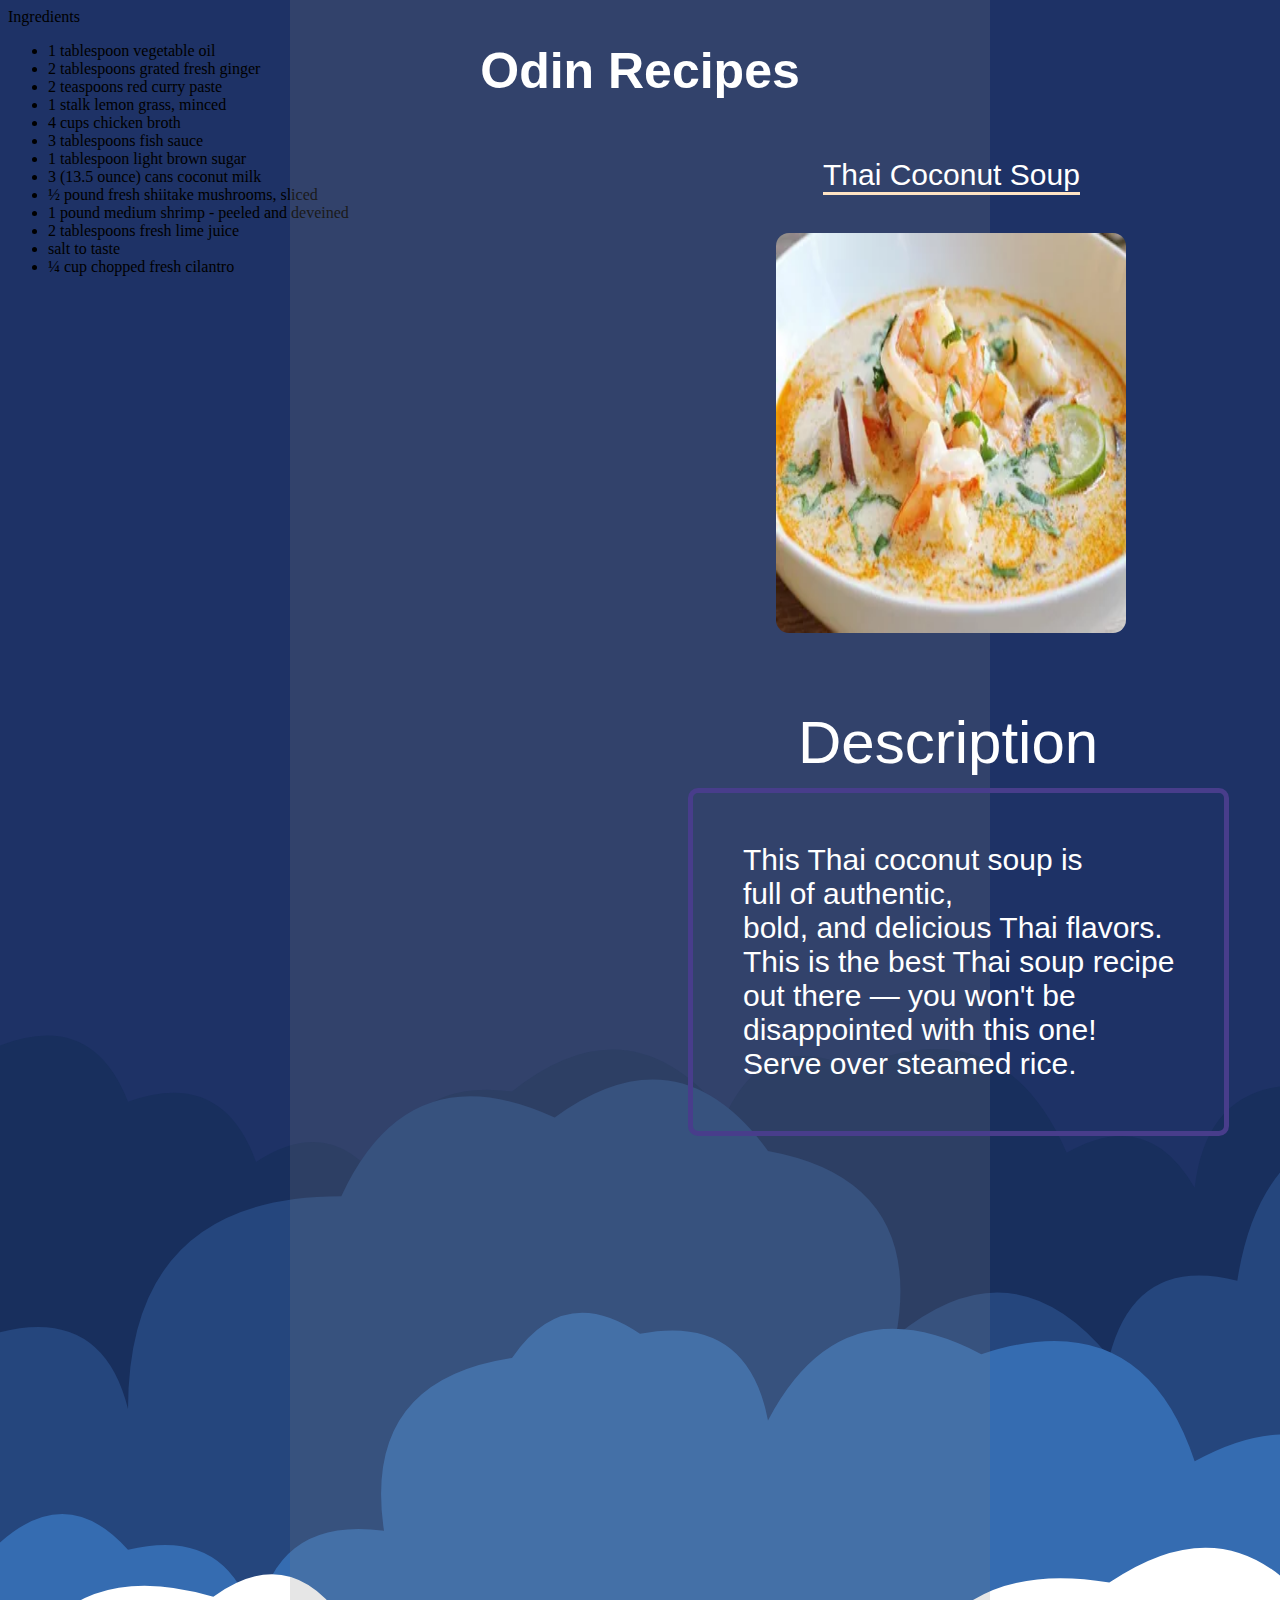
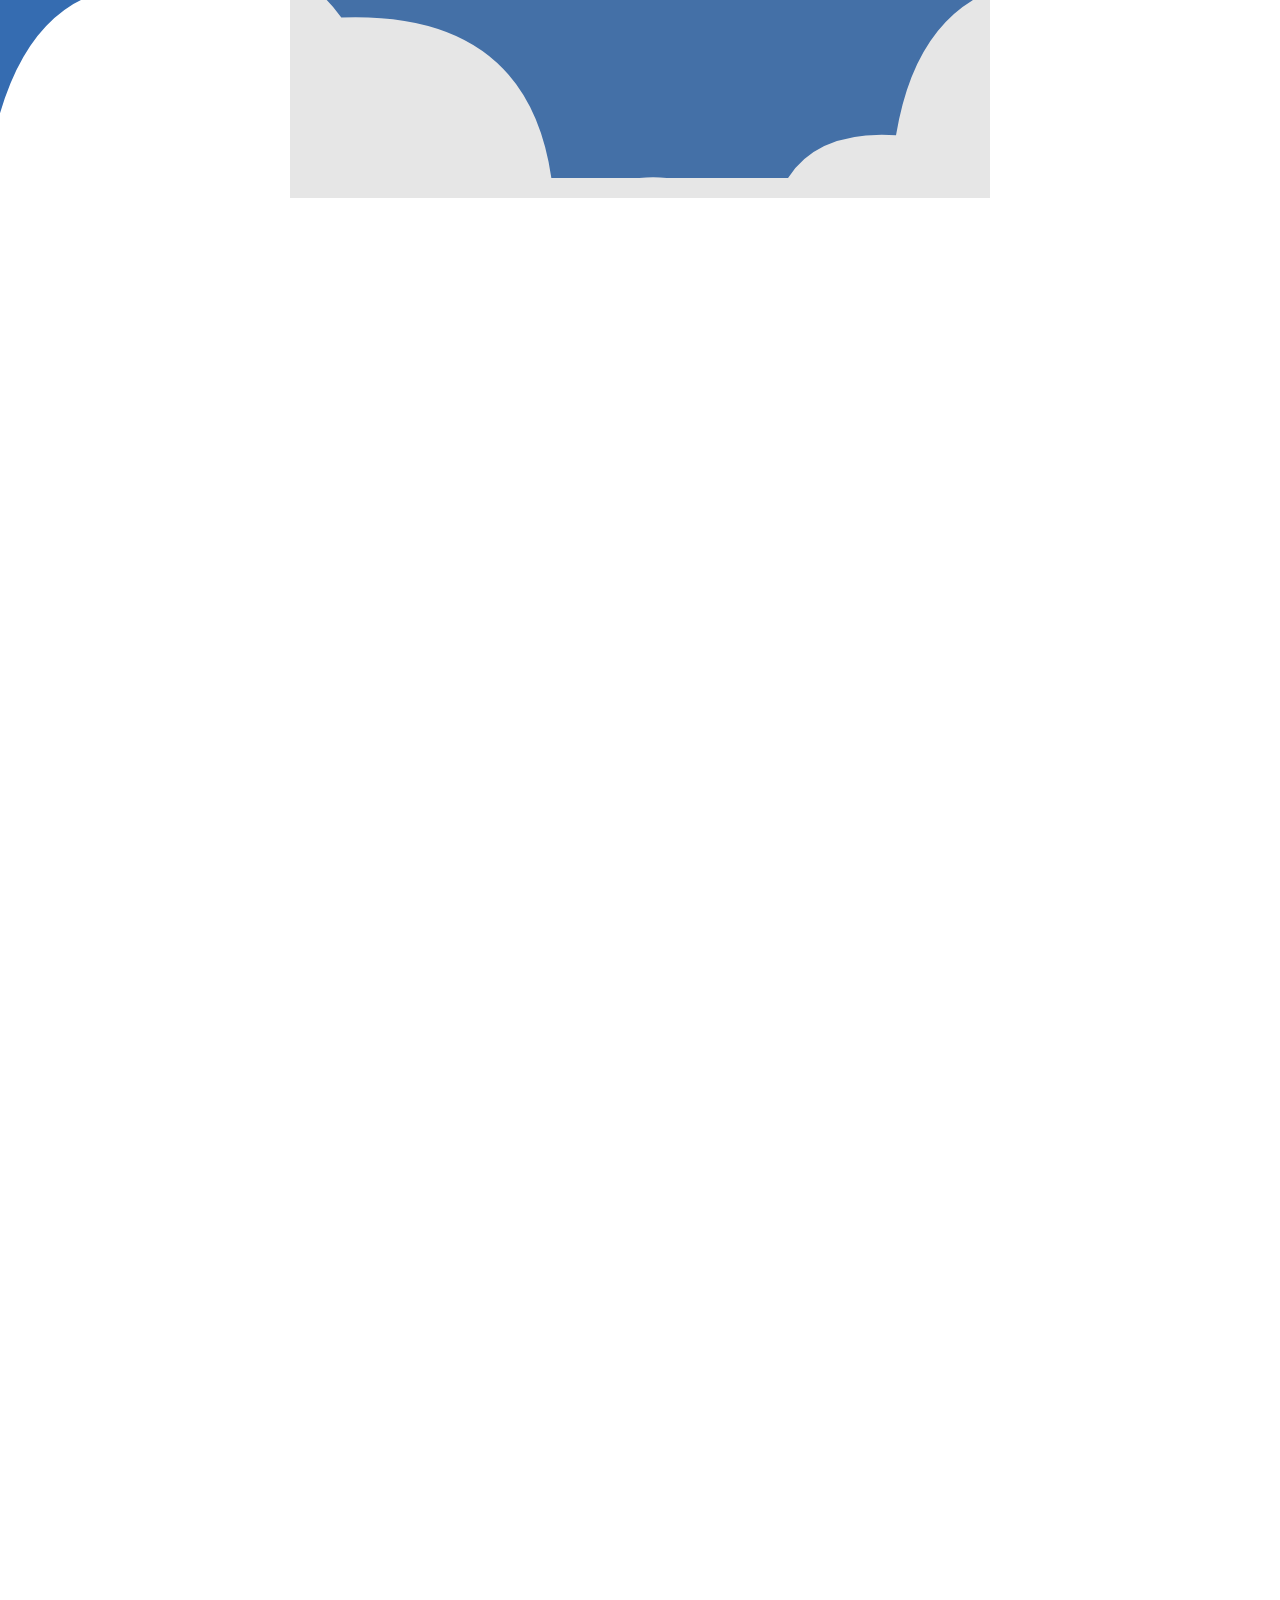
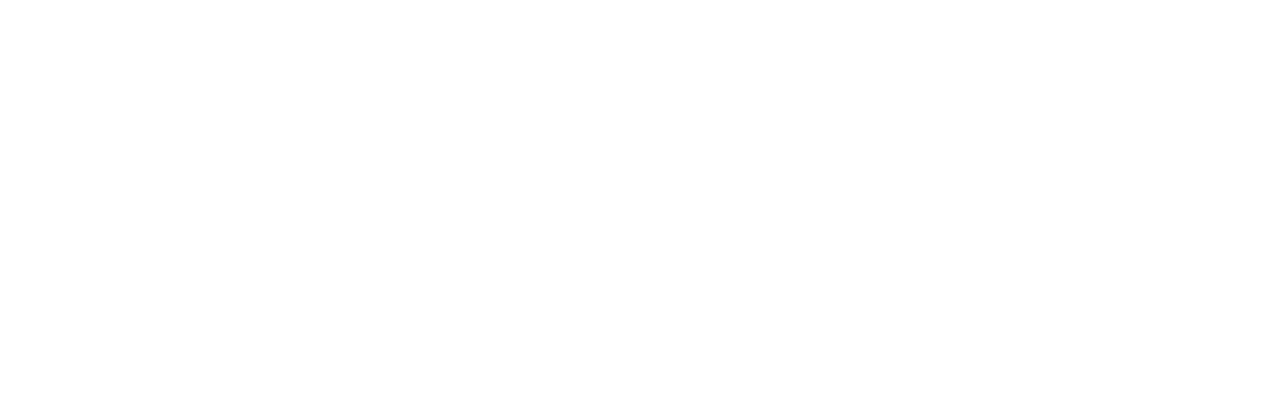
==== coconut_soup.html @ d18bf5b4 "Fixed almost everything" ====
<!DOCTYPE html>
<html lang="en">
<head>
    <meta charset="UTF-8">
    <meta http-equiv="X-UA-Compatible" content="IE=edge">
    <meta name="viewport" content="width=device-width, initial-scale=1.0">
    <title>Thai Coconut Soup</title>
    <link rel="stylesheet" href="styles.css">
    <script src="script.js"></script>
</head>
<body>
    <a href="index.html"><h1 id="h1">Odin Recipes</h1></a>
    <div class="titleSoup">Thai Coconut Soup</div>
    <img src="soup.jpg" class="imageSoup">
    <div class="DTitle">Description</div>
    <div class="description">This Thai coconut soup is <br>full of authentic,<br>
        bold, and delicious Thai flavors.<br> This is the best Thai soup recipe <br>out there —
        you won't be <br>disappointed with this one!<br> Serve over steamed rice.
    </div>
    <div class="bkg"></div>
    <div class="LTitle">Ingredients</div>
    <ul class="listSoup">
        <li>1 tablespoon vegetable oil</li>
        <li>2 tablespoons grated fresh ginger</li>
        <li>2 teaspoons red curry paste</li>
        <li>1 stalk lemon grass, minced</li>
        <li>4 cups chicken broth</li>
        <li>3 tablespoons fish sauce</li>
        <li>1 tablespoon light brown sugar</li>
        <li>3 (13.5 ounce) cans coconut milk</li>
        <li>½ pound fresh shiitake mushrooms, sliced</li>
        <li>1 pound medium shrimp - peeled and deveined</li>
        <li>2 tablespoons fresh lime juice</li>
        <li>salt to taste</li>
        <li>¼ cup chopped fresh cilantro</li>
    </ul>
</body>
</html>
---- styles.css ----
body{
   /* background: rgb(2,0,36);
    background: linear-gradient(180deg, rgba(2,0,36,1) 0%, rgba(121,9,9,1) 200%);
    /*background-color:red;*/
    background-size:200%;
    background-repeat: no-repeat;
    background-image:url("Cloudy.svg")
}
html, body{
    height:200%;
    
}
.titluDIV{
    position:relative;
    text-align: center;
}
#h1{
    color:white;
    font-family:Verdana, Geneva, Tahoma, sans-serif;
    font-size:50px;
    position:absolute;
    left:50%;
    transform: translateX(-50%);
    z-index:6;
}
#h1 a{
    display:inline-block;
}
a{
    color:white;
    text-decoration: none;
}
.image-container{
    display: block;
    box-sizing: border-box;
}

.soup{
    border-radius:18px;
    border-color: gray;
    width: 350px;
    height: 400px;
    transition: transform 0.5s ease;
    margin-left:277px;
}

.salmon {
    border-radius: 18px;
    border-color: gray;
    width: 350px;
    height: 400px;
    transition: transform 0.5s ease;
    margin-top:300px;
    margin-left:138px;
    float:center;
}

.curry{
    border-radius:18px;
    border-color: gray;
    width: 350px;
    height: 400px;
    margin-left:148px;
    transition: transform 0.5s ease;
}

.soup:hover{
    transform: scale(1.2);
    animation-delay:0.5ms;
}
.salmon:hover{
    transform: scale(1.2);
    animation-delay:0.5ms;
}
.curry:hover{
    transform: scale(1.2);
    animation-delay:0.5ms;
}

.soupp{
    color:white;
    font-family:Verdana, Geneva, Tahoma, sans-serif;
    font-size:30px;
    margin-top:-490px;
    margin-left:310px;
    position:absolute;
    text-align: center;
}

.salmonp{
    color:white;
    font-family:Verdana, Geneva, Tahoma, sans-serif;
    font-size:30px;
    position:absolute;
    margin-top:-490px;
    margin-left:795px;
}

.curryp{
    color:white;
    font-family:Verdana, Geneva, Tahoma, sans-serif;
    font-size:30px;
    position:absolute;
    margin-top:-490px;
    margin-left:1299px;
}

.titleSoup{
    color:white;
    font-family:Verdana, Geneva, Tahoma, sans-serif;
    font-size:30px;
    position:absolute;
    margin-top:150px;
    margin-left:815px;
    border-bottom-style: solid;
    border-bottom-width:3px;
    border-bottom-color:bisque;
    z-index:6;
    float:center;
}

.description{
    color:white;
    font-family:Verdana, Geneva, Tahoma, sans-serif;
    font-size:30px;
    position:absolute;
    margin-top: 780px;
    margin-left: 680px;
    border-style:solid;
    border-width:5px;
    border-color:darkslateblue;
    border-radius:10px;
    padding:50px;
    z-index:6;
}

.imageSoup{
    border-radius:18px;
    border-color: gray;
    padding:5px;
    width: 350px;
    height: 400px;
    position:absolute;
    margin-top:220px;
    margin-left:763px;
    transition: transform 0.5s ease;
    z-index:6;
    
}

.DTitle{
    color:white;
    font-family:Verdana, Geneva, Tahoma, sans-serif;
    font-size:60px;
    position:absolute;
    margin-top: 700px;
    margin-left: 790px;
    z-index:6;
}
.bkg{
    background-color: gray;
    opacity:0.2;
    width:700px;
    height: 200%;
    z-index:5;
    margin-top:-10px;
    position:absolute;
    left:50%;
    transform: translateX(-50%);
}
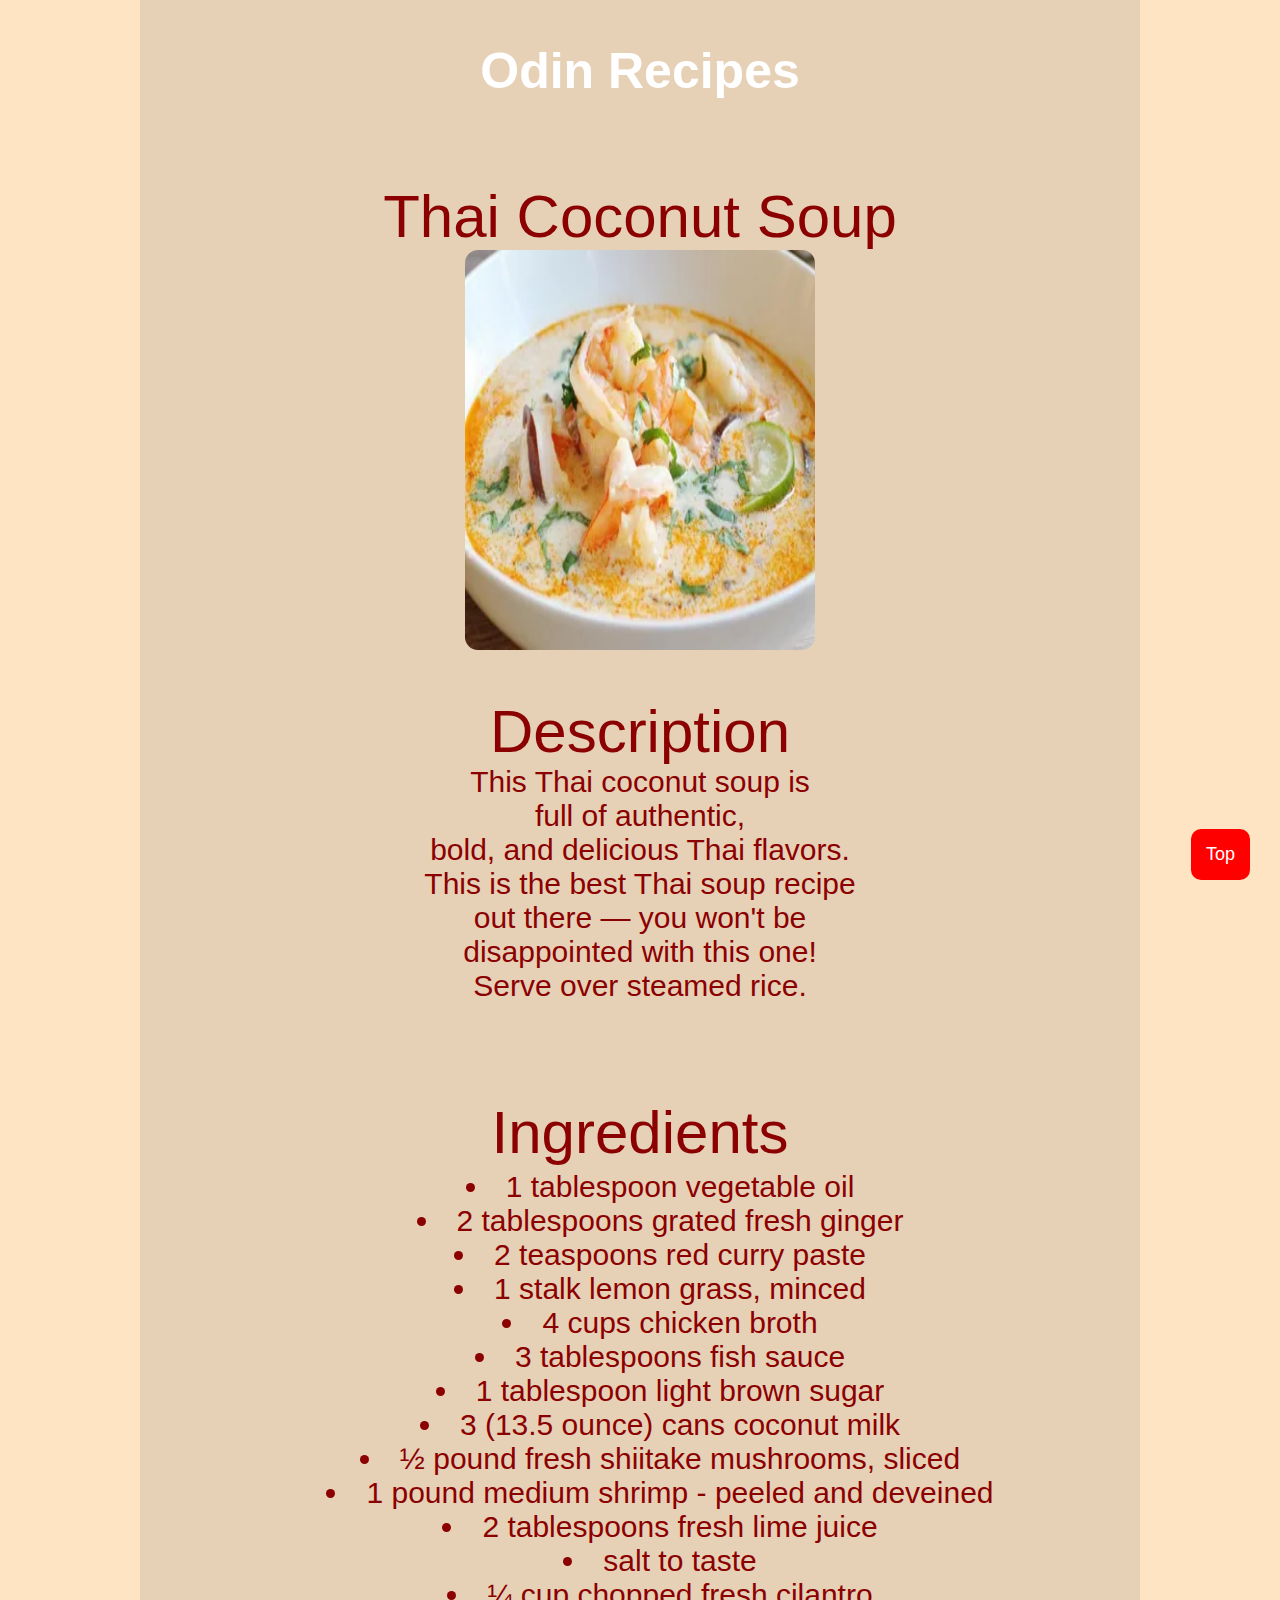
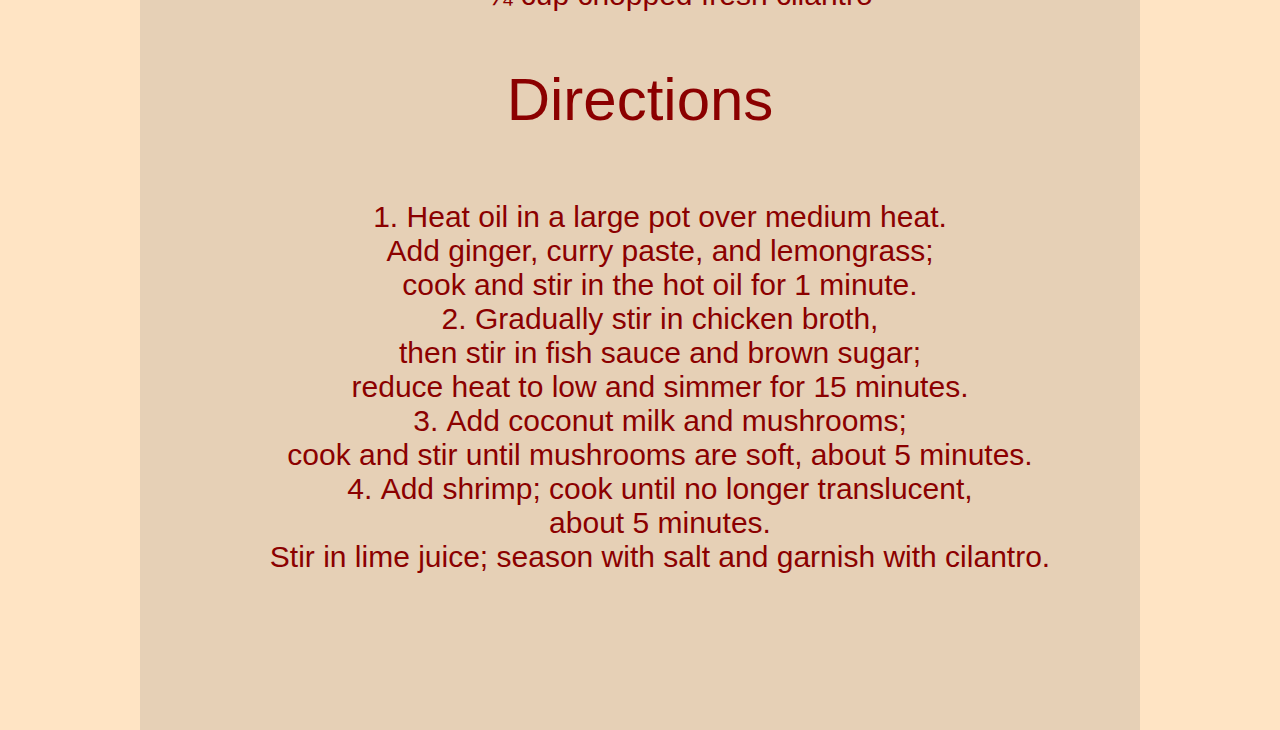
==== commit 5b5e95af: "Centered items" ====
--- a/coconut_soup.html
+++ b/coconut_soup.html
@@ -34,5 +34,13 @@
         <li>salt to taste</li>
         <li>¼ cup chopped fresh cilantro</li>
     </ul>
+    <div class="directSoup">Directions</div>
+    <ol class="stepsSoup">
+        <li>Heat oil in a large pot over medium heat. <br>Add ginger, curry paste, and lemongrass;<br> cook and stir in the hot oil for 1 minute.</li>
+        <li>Gradually stir in chicken broth,<br> then stir in fish sauce and brown sugar;<br> reduce heat to low and simmer for 15 minutes.</li>
+        <li>Add coconut milk and mushrooms;<br> cook and stir until mushrooms are soft, about 5 minutes.</li>
+        <li>Add shrimp; cook until no longer translucent, <br>about 5 minutes.<br> Stir in lime juice; season with salt and garnish with cilantro.</li>
+    </ol>
+    <button id="butonscrollsoup" onclick="topFunction()">Top</button>
 </body>
 </html>--- a/styles.css
+++ b/styles.css
@@ -1,13 +1,10 @@
 body{
-   /* background: rgb(2,0,36);
-    background: linear-gradient(180deg, rgba(2,0,36,1) 0%, rgba(121,9,9,1) 200%);
-    /*background-color:red;*/
+    background-color: bisque;
     background-size:200%;
     background-repeat: no-repeat;
-    background-image:url("Cloudy.svg")
 }
 html, body{
-    height:200%;
+    height:160%;
     
 }
 .titluDIV{
@@ -78,17 +75,16 @@
 }
 
 .soupp{
-    color:white;
+    color:darkred;
     font-family:Verdana, Geneva, Tahoma, sans-serif;
     font-size:30px;
     margin-top:-490px;
     margin-left:310px;
     position:absolute;
-    text-align: center;
 }
 
 .salmonp{
-    color:white;
+    color:darkred;
     font-family:Verdana, Geneva, Tahoma, sans-serif;
     font-size:30px;
     position:absolute;
@@ -97,7 +93,7 @@
 }
 
 .curryp{
-    color:white;
+    color:darkred;
     font-family:Verdana, Geneva, Tahoma, sans-serif;
     font-size:30px;
     position:absolute;
@@ -106,65 +102,246 @@
 }
 
 .titleSoup{
-    color:white;
-    font-family:Verdana, Geneva, Tahoma, sans-serif;
-    font-size:30px;
-    position:absolute;
-    margin-top:150px;
-    margin-left:815px;
-    border-bottom-style: solid;
-    border-bottom-width:3px;
-    border-bottom-color:bisque;
-    z-index:6;
-    float:center;
+    color:darkred;
+    font-family:Verdana, Geneva, Tahoma, sans-serif;
+    font-size:60px;
+    position:absolute;
+    top: 45%;
+    bottom: 0;
+    left: 0;
+    right: 0;
+    margin: auto;
+    z-index:6;
+    text-align: center;
+    display:block;
+    transform: translateY(-45%);
 }
 
 .description{
-    color:white;
-    font-family:Verdana, Geneva, Tahoma, sans-serif;
-    font-size:30px;
-    position:absolute;
-    margin-top: 780px;
-    margin-left: 680px;
-    border-style:solid;
-    border-width:5px;
-    border-color:darkslateblue;
-    border-radius:10px;
+    color:darkred;
+    font-family:Verdana, Geneva, Tahoma, sans-serif;
+    font-size:30px;
+    position:absolute;
+    margin: auto;
+    top:90%;
+    bottom:0;
+    left:0;
+    right:0;
+    display:block;
+    transform: translateY(-90%);
+    text-align: center;
     padding:50px;
     z-index:6;
 }
 
-.imageSoup{
-    border-radius:18px;
-    border-color: gray;
-    padding:5px;
-    width: 350px;
-    height: 400px;
-    position:absolute;
-    margin-top:220px;
-    margin-left:763px;
-    transition: transform 0.5s ease;
-    z-index:6;
-    
-}
+.imageSoup {
+    border-radius: 18px;
+    border-color: gray;
+    padding: 5px;
+    width: 350px;
+    height: 400px;
+    position: absolute;
+    top: 0;
+    bottom: 0;
+    left: 0;
+    right: 0;
+    margin: auto;
+    transition: transform 0.5s ease;
+    z-index: 6;
+    text-align: center;
+    display: block;
+  }
 
 .DTitle{
-    color:white;
-    font-family:Verdana, Geneva, Tahoma, sans-serif;
-    font-size:60px;
-    position:absolute;
-    margin-top: 700px;
-    margin-left: 790px;
-    z-index:6;
+    color:darkred;
+    font-family:Verdana, Geneva, Tahoma, sans-serif;
+    font-size:60px;
+    position:absolute;
+    margin:auto;
+    top:88%;
+    bottom:0;
+    left:0;
+    right:0;
+    text-align: center;
+    display:block;
+    z-index:6;
+    transform: translateY(-88%);
 }
 .bkg{
     background-color: gray;
     opacity:0.2;
-    width:700px;
-    height: 200%;
+    width:1000px;
+    height: 260%;
     z-index:5;
     margin-top:-10px;
     position:absolute;
+    display:block;
+    top:0;
+    right:0;
+    bottom:0;
     left:50%;
     transform: translateX(-50%);
-}+}
+.LTitle{
+    position:absolute;
+    display:block;
+    z-index:6;
+    text-align: center;
+    transform: translateY(-122%);
+    top:122%;
+    bottom:0;
+    left:0;
+    right:0;
+    color:darkred;
+    margin:auto;
+    font-family:Verdana, Geneva, Tahoma, sans-serif;
+    font-size:60px;
+}
+.listSoup{
+    position:absolute;
+    display:block;
+    z-index:6;
+    text-align: center;
+    transform: translateY(-130%);
+    top:130%;
+    bottom:0;
+    left:0;
+    right:0;
+    color:darkred;
+    margin:auto;
+    font-family:Verdana, Geneva, Tahoma, sans-serif;
+    font-size:30px;
+    list-style-position: inside;
+}
+
+.directSoup{
+    position:absolute;
+    display:block;
+    z-index:6;
+    text-align: center;
+    transform: translateY(-185%);
+    top:185%;
+    bottom:0;
+    left:0;
+    right:0;
+    color:darkred;
+    margin:auto;
+    font-family:Verdana, Geneva, Tahoma, sans-serif;
+    font-size:60px;
+}
+
+.stepsSoup{
+    position:absolute;
+    display:block;
+    z-index:6;
+    text-align: center;
+    transform: translateY(-200%);
+    top:200%;
+    bottom:0;
+    left:0;
+    right:0;
+    color:darkred;
+    margin:auto;
+    font-family:Verdana, Geneva, Tahoma, sans-serif;
+    font-size:30px;
+    list-style-position: inside;
+}
+#butonscrollsoup{
+    display: block; 
+    position: fixed; 
+    bottom: 20px; 
+    right: 30px; 
+    z-index: 99; 
+    border: none; 
+    outline: none; 
+    background-color: red; 
+    color: white;
+    cursor: pointer; 
+    padding: 15px; 
+    border-radius: 10px; 
+    font-size: 18px; 
+}
+
+.listSalmon{
+    position:absolute;
+    display:block;
+    z-index:6;
+    text-align: center;
+    transform: translateY(-130%);
+    top:130%;
+    bottom:0;
+    left:0;
+    right:0;
+    color:darkred;
+    margin:auto;
+    font-family:Verdana, Geneva, Tahoma, sans-serif;
+    font-size:30px;
+    list-style-position: inside;
+}
+
+.directSalmon{
+    position:absolute;
+    display:block;
+    z-index:6;
+    text-align: center;
+    transform: translateY(-185%);
+    top:185%;
+    bottom:0;
+    left:0;
+    right:0;
+    color:darkred;
+    margin:auto;
+    font-family:Verdana, Geneva, Tahoma, sans-serif;
+    font-size:60px;
+}
+.stepsSalmon{
+    position:absolute;
+    display:block;
+    z-index:6;
+    text-align: center;
+    transform: translateY(-200%);
+    top:200%;
+    bottom:0;
+    left:0;
+    right:0;
+    color:darkred;
+    margin:auto;
+    font-family:Verdana, Geneva, Tahoma, sans-serif;
+    font-size:30px;
+    list-style-position: inside;
+}
+
+.descriptionSalmon{
+    color:darkred;
+    font-family:Verdana, Geneva, Tahoma, sans-serif;
+    font-size:30px;
+    position:absolute;
+    margin: auto;
+    top:90%;
+    bottom:0;
+    left:0;
+    right:0;
+    display:block;
+    transform: translateY(-90%);
+    text-align: center;
+    padding:50px;
+    z-index:6;
+}
+
+.imageSalmon {
+    border-radius: 18px;
+    border-color: gray;
+    padding: 5px;
+    width: 350px;
+    height: 400px;
+    position: absolute;
+    top: 0;
+    bottom: 0;
+    left: 0;
+    right: 0;
+    margin: auto;
+    transition: transform 0.5s ease;
+    z-index: 6;
+    text-align: center;
+    display: block;
+  }